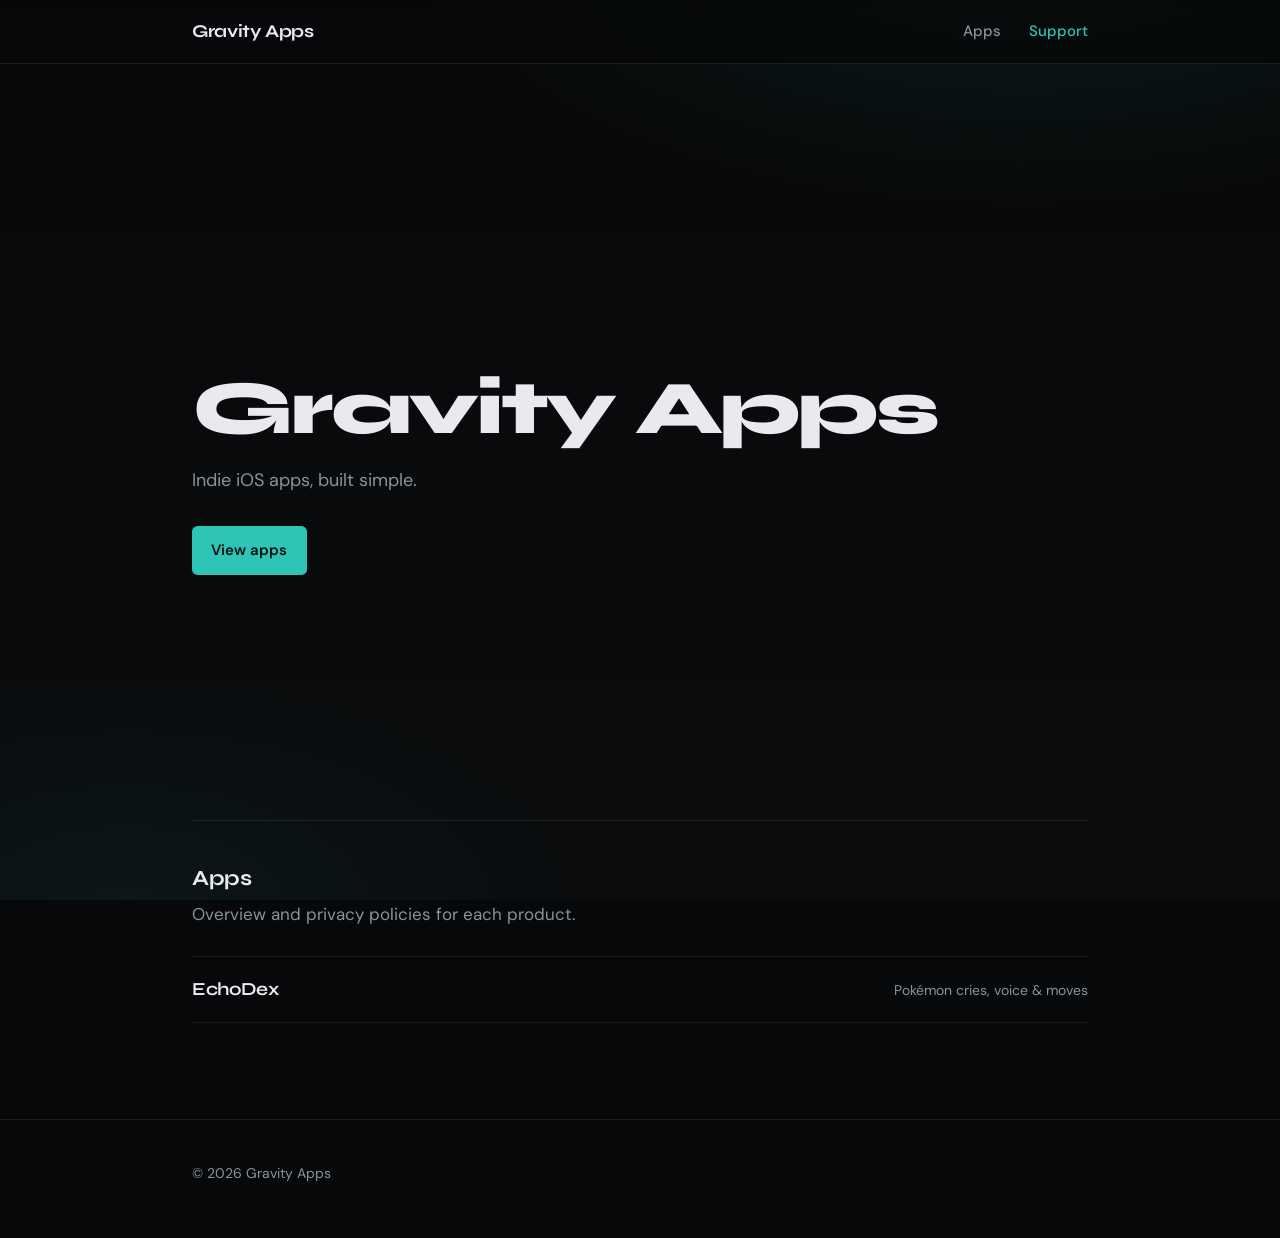
==== docs/index.html @ be377982 "Add Gravity Apps developer site shell. Static docs/ site for app overviews and EchoDex privacy, read" ====
<!DOCTYPE html>
<html lang="en">
  <head>
    <meta charset="utf-8" />
    <meta name="viewport" content="width=device-width, initial-scale=1" />
    <title>Gravity Apps</title>
    <meta
      name="description"
      content="Indie iOS apps, built simple. Gravity Apps — developer home and privacy policies."
    />
    <link rel="preconnect" href="https://fonts.googleapis.com" />
    <link rel="preconnect" href="https://fonts.gstatic.com" crossorigin />
    <link
      href="https://fonts.googleapis.com/css2?family=DM+Sans:ital,opsz,wght@0,9..40,400;0,9..40,500;0,9..40,600;0,9..40,700;1,9..40,400&family=Syne:wght@600;700;800&display=swap"
      rel="stylesheet"
    />
    <link rel="stylesheet" href="css/styles.css" />
  </head>
  <body>
    <header class="site-header">
      <div class="site-header__inner">
        <a class="wordmark" href="./">Gravity Apps</a>
        <nav class="nav" aria-label="Primary">
          <a href="apps/">Apps</a>
          <a
            class="nav-support"
            href="https://ko-fi.com/gravityapps"
            target="_blank"
            rel="noopener noreferrer"
            >Support</a
          >
        </nav>
      </div>
    </header>

    <main class="main">
      <section class="hero" aria-label="Intro">
        <h1 class="hero__brand">Gravity Apps</h1>
        <p class="hero__tagline">Indie iOS apps, built simple.</p>
        <div class="hero__cta">
          <a class="btn btn--primary" href="apps/">View apps</a>
        </div>
      </section>

      <section class="section" aria-labelledby="apps-heading">
        <h2 class="section__title" id="apps-heading">Apps</h2>
        <p class="section__lead">Overview and privacy policies for each product.</p>
        <ul class="app-list">
          <li>
            <a class="app-link" href="apps/echodex/">
              <span class="app-link__name">EchoDex</span>
              <span class="app-link__meta">Pokémon cries, voice &amp; moves</span>
            </a>
          </li>
        </ul>
      </section>
    </main>

    <footer class="site-footer">
      <div class="site-footer__inner">
        <p>&copy; <span id="year"></span> Gravity Apps</p>
      </div>
    </footer>

    <script src="js/main.js"></script>
    <script>
      document.getElementById("year").textContent = new Date().getFullYear();
    </script>
  </body>
</html>
---- docs/css/styles.css ----
:root {
  --bg: #070809;
  --bg-elevated: #0e1012;
  --ink: #e8eaed;
  --ink-muted: #8b929a;
  --accent: #2ec4b6;
  --accent-dim: rgba(46, 196, 182, 0.14);
  --line: rgba(232, 234, 237, 0.08);
  --font-display: "Syne", system-ui, sans-serif;
  --font-body: "DM Sans", system-ui, sans-serif;
  --nav-h: 4rem;
  --max: 42rem;
  --max-wide: 56rem;
}

*,
*::before,
*::after {
  box-sizing: border-box;
}

html {
  color-scheme: dark;
  scroll-behavior: smooth;
}

body {
  margin: 0;
  min-height: 100vh;
  display: flex;
  flex-direction: column;
  font-family: var(--font-body);
  font-size: 1.0625rem;
  line-height: 1.6;
  color: var(--ink);
  background-color: var(--bg);
  background-image:
    radial-gradient(ellipse 90% 60% at 80% -10%, rgba(46, 196, 182, 0.12), transparent 55%),
    radial-gradient(ellipse 70% 50% at 10% 100%, rgba(46, 196, 182, 0.06), transparent 50%),
    linear-gradient(180deg, #070809 0%, #0a0c0e 100%);
  background-attachment: fixed;
  -webkit-font-smoothing: antialiased;
}

body.is-ready {
  animation: page-in 0.55s ease-out both;
}

@keyframes page-in {
  from {
    opacity: 0;
    transform: translateY(6px);
  }
  to {
    opacity: 1;
    transform: translateY(0);
  }
}

@media (prefers-reduced-motion: reduce) {
  html {
    scroll-behavior: auto;
  }

  body.is-ready {
    animation: none;
  }

  .app-link {
    transition: none;
  }
}

a {
  color: var(--accent);
  text-decoration-thickness: 1px;
  text-underline-offset: 0.18em;
}

a:hover {
  color: #5ee0d4;
}

img {
  max-width: 100%;
  height: auto;
}

.site-header {
  position: sticky;
  top: 0;
  z-index: 20;
  height: var(--nav-h);
  display: flex;
  align-items: center;
  border-bottom: 1px solid var(--line);
  background: rgba(7, 8, 9, 0.78);
  backdrop-filter: blur(12px);
  -webkit-backdrop-filter: blur(12px);
}

.site-header__inner {
  width: min(100% - 2.5rem, var(--max-wide));
  margin-inline: auto;
  display: flex;
  align-items: center;
  justify-content: space-between;
  gap: 1.5rem;
}

.wordmark {
  font-family: var(--font-display);
  font-weight: 700;
  font-size: 1.125rem;
  letter-spacing: -0.02em;
  color: var(--ink);
  text-decoration: none;
}

.wordmark:hover {
  color: var(--ink);
}

.nav {
  display: flex;
  align-items: center;
  gap: 1.75rem;
}

.nav a {
  font-size: 0.9375rem;
  font-weight: 500;
  color: var(--ink-muted);
  text-decoration: none;
  transition: color 0.2s ease;
}

.nav a:hover,
.nav a[aria-current="page"] {
  color: var(--ink);
}

.nav a.nav-support {
  color: var(--accent);
}

.nav a.nav-support:hover {
  color: #5ee0d4;
}

.main {
  flex: 1 0 auto;
  width: min(100% - 2.5rem, var(--max-wide));
  margin-inline: auto;
  padding-block: 3rem 5rem;
}

.main--narrow {
  width: min(100% - 2.5rem, var(--max));
}

.hero {
  min-height: calc(100vh - var(--nav-h) - 8rem);
  display: flex;
  flex-direction: column;
  justify-content: center;
  padding-block: 4rem 3rem;
  gap: 1.25rem;
}

.hero__brand {
  margin: 0;
  font-family: var(--font-display);
  font-weight: 800;
  font-size: clamp(2.75rem, 8vw, 4.75rem);
  line-height: 0.95;
  letter-spacing: -0.04em;
}

.hero__tagline {
  margin: 0;
  max-width: 22rem;
  font-size: 1.125rem;
  color: var(--ink-muted);
}

.hero__cta {
  margin-top: 0.75rem;
  display: flex;
  flex-wrap: wrap;
  gap: 0.75rem 1.25rem;
  align-items: center;
}

.btn {
  display: inline-flex;
  align-items: center;
  justify-content: center;
  padding: 0.7rem 1.15rem;
  font-family: var(--font-body);
  font-size: 0.9375rem;
  font-weight: 600;
  border-radius: 0.35rem;
  text-decoration: none;
  transition: background 0.2s ease, color 0.2s ease, border-color 0.2s ease;
}

.btn--primary {
  background: var(--accent);
  color: #041210;
  border: 1px solid transparent;
}

.btn--primary:hover {
  background: #5ee0d4;
  color: #041210;
}

.btn--ghost {
  background: transparent;
  color: var(--ink-muted);
  border: 1px solid var(--line);
}

.btn--ghost:hover {
  color: var(--ink);
  border-color: rgba(232, 234, 237, 0.2);
}

.section {
  padding-block: 2.5rem 1rem;
  border-top: 1px solid var(--line);
}

.section__title {
  margin: 0 0 0.35rem;
  font-family: var(--font-display);
  font-size: 1.35rem;
  font-weight: 700;
  letter-spacing: -0.02em;
}

.section__lead {
  margin: 0 0 1.75rem;
  color: var(--ink-muted);
  max-width: 28rem;
}

.app-list {
  list-style: none;
  margin: 0;
  padding: 0;
  display: flex;
  flex-direction: column;
  gap: 0;
}

.app-link {
  display: flex;
  align-items: baseline;
  justify-content: space-between;
  gap: 1rem;
  padding: 1.1rem 0;
  border-bottom: 1px solid var(--line);
  text-decoration: none;
  color: inherit;
  transition: padding-left 0.25s ease, color 0.2s ease, border-color 0.2s ease;
}

.app-link:first-child {
  border-top: 1px solid var(--line);
}

.app-link:hover {
  padding-left: 0.5rem;
  color: var(--accent);
  border-color: rgba(46, 196, 182, 0.35);
}

.app-link__name {
  font-family: var(--font-display);
  font-weight: 650;
  font-size: 1.15rem;
  letter-spacing: -0.02em;
}

.app-link__meta {
  font-size: 0.875rem;
  color: var(--ink-muted);
  white-space: nowrap;
}

.app-link:hover .app-link__meta {
  color: var(--accent);
}

.page-header {
  margin-bottom: 2.5rem;
}

.page-header h1 {
  margin: 0 0 0.5rem;
  font-family: var(--font-display);
  font-size: clamp(2rem, 5vw, 2.75rem);
  font-weight: 750;
  letter-spacing: -0.03em;
  line-height: 1.1;
}

.page-header p {
  margin: 0;
  color: var(--ink-muted);
  max-width: 32rem;
}

.prose {
  color: var(--ink);
}

.prose h2 {
  margin: 2.25rem 0 0.75rem;
  font-family: var(--font-display);
  font-size: 1.25rem;
  font-weight: 700;
  letter-spacing: -0.02em;
}

.prose h2:first-child {
  margin-top: 0;
}

.prose p,
.prose ul {
  color: var(--ink-muted);
}

.prose ul {
  padding-left: 1.2rem;
}

.prose li {
  margin-bottom: 0.35rem;
}

.prose strong {
  color: var(--ink);
  font-weight: 600;
}

.stub-banner {
  margin: 0 0 2rem;
  padding: 1rem 1.15rem;
  background: var(--accent-dim);
  border-left: 3px solid var(--accent);
  color: var(--ink);
  font-size: 0.9375rem;
}

.stub-banner strong {
  color: var(--accent);
}

.meta-row {
  display: flex;
  flex-wrap: wrap;
  gap: 0.75rem 1.5rem;
  margin: 1.5rem 0 0;
  padding: 0;
  list-style: none;
  font-size: 0.9rem;
  color: var(--ink-muted);
}

.meta-row a {
  text-decoration: none;
  font-weight: 500;
}

.status-pill {
  display: inline-block;
  font-size: 0.75rem;
  font-weight: 600;
  letter-spacing: 0.04em;
  text-transform: uppercase;
  color: var(--accent);
  background: var(--accent-dim);
  padding: 0.25rem 0.55rem;
  border-radius: 0.25rem;
}

.site-footer {
  flex-shrink: 0;
  border-top: 1px solid var(--line);
  padding: 1.75rem 0 2.5rem;
}

.site-footer__inner {
  width: min(100% - 2.5rem, var(--max-wide));
  margin-inline: auto;
  font-size: 0.875rem;
  color: var(--ink-muted);
}

.back-link {
  margin-top: 2.5rem;
}

.shot-rail {
  display: flex;
  gap: 1rem;
  overflow-x: auto;
  padding: 0.25rem 0 1rem;
  margin: 0 0 2rem;
  scroll-snap-type: x mandatory;
  -webkit-overflow-scrolling: touch;
}

.shot-rail figure {
  margin: 0;
  flex: 0 0 auto;
  width: min(42vw, 11.5rem);
  scroll-snap-align: start;
}

.shot-rail img {
  display: block;
  width: 100%;
  height: auto;
  border-radius: 0.85rem;
  border: 1px solid var(--line);
  background: var(--bg-elevated);
}

.shot-rail figcaption {
  margin-top: 0.5rem;
  font-size: 0.8rem;
  color: var(--ink-muted);
}

.feature-list {
  margin: 0 0 1.5rem;
  padding-left: 1.15rem;
  color: var(--ink-muted);
}

.feature-list li {
  margin-bottom: 0.4rem;
}

.disclaimer {
  margin: 2rem 0 0;
  padding-top: 1.25rem;
  border-top: 1px solid var(--line);
  font-size: 0.85rem;
  color: var(--ink-muted);
}

.lang-toggle {
  display: flex;
  gap: 0.5rem;
  margin-bottom: 1.5rem;
}

.lang-toggle button {
  font-family: var(--font-body);
  font-size: 0.875rem;
  font-weight: 600;
  padding: 0.45rem 0.85rem;
  border: 1px solid var(--line);
  background: transparent;
  color: var(--ink-muted);
  border-radius: 0.3rem;
  cursor: pointer;
}

.lang-toggle button[aria-pressed="true"] {
  border-color: var(--accent);
  color: var(--accent);
  background: var(--accent-dim);
}

.lang-toggle button:hover {
  color: var(--ink);
}

.privacy-panel[hidden] {
  display: none;
}

.prose--readable {
  max-width: var(--max);
}

code {
  font-size: 0.9em;
  color: var(--accent);
}

@media (max-width: 560px) {
  .site-header__inner,
  .main,
  .main--narrow,
  .site-footer__inner {
    width: min(100% - 1.5rem, var(--max-wide));
  }

  .nav {
    gap: 1.15rem;
  }

  .app-link {
    flex-direction: column;
    align-items: flex-start;
    gap: 0.25rem;
  }
}
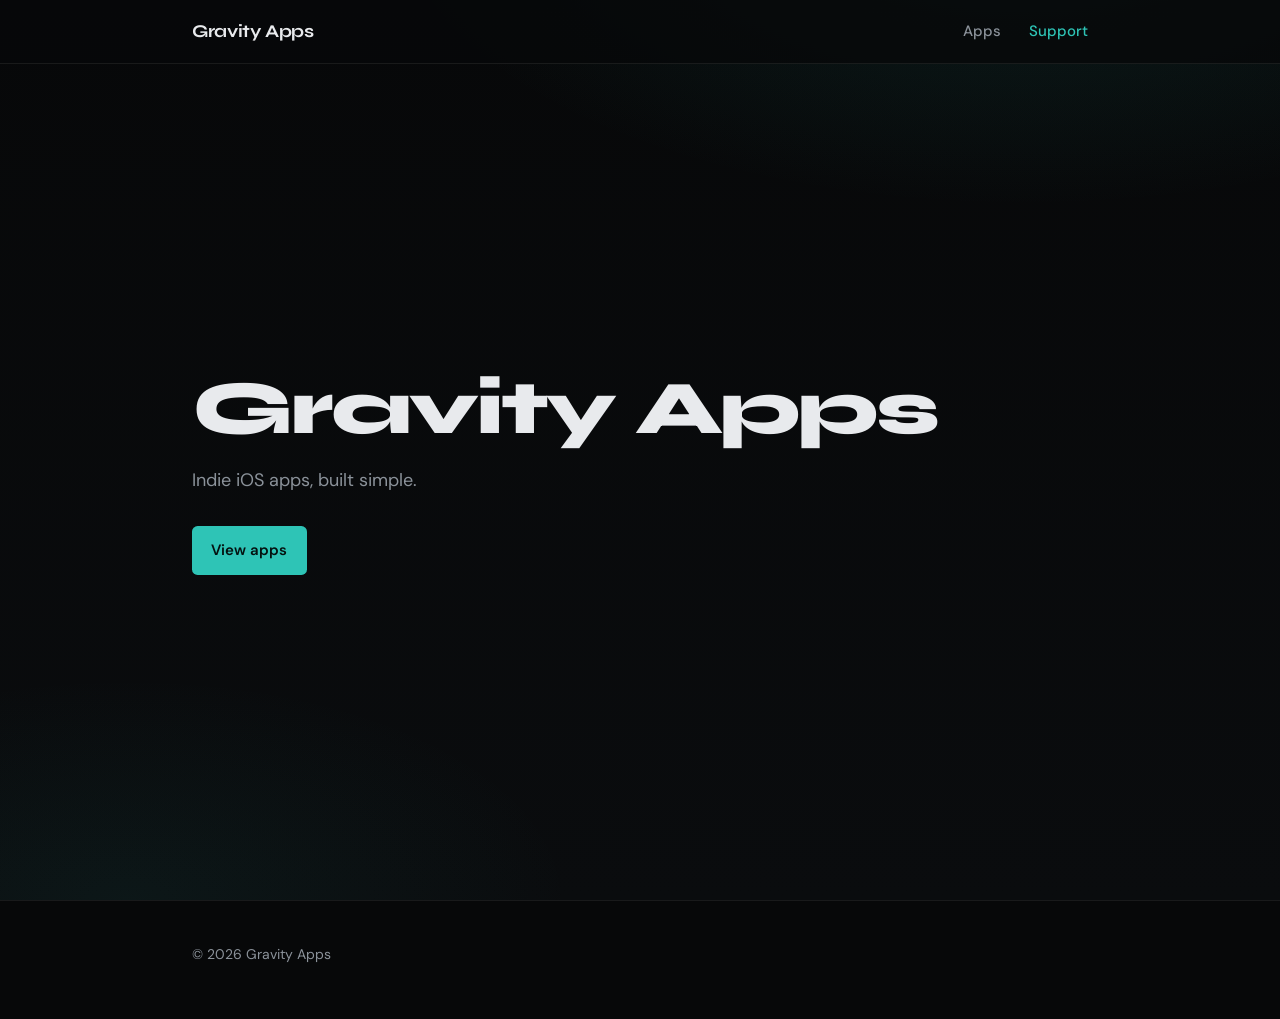
==== commit 239d75ba: "Update EchoDex documentation and screenshots. Revise README to reflect new screenshot organization. " ====
--- a/docs/index.html
+++ b/docs/index.html
@@ -41,19 +41,6 @@
           <a class="btn btn--primary" href="apps/">View apps</a>
         </div>
       </section>
-
-      <section class="section" aria-labelledby="apps-heading">
-        <h2 class="section__title" id="apps-heading">Apps</h2>
-        <p class="section__lead">Overview and privacy policies for each product.</p>
-        <ul class="app-list">
-          <li>
-            <a class="app-link" href="apps/echodex/">
-              <span class="app-link__name">EchoDex</span>
-              <span class="app-link__meta">Pokémon cries, voice &amp; moves</span>
-            </a>
-          </li>
-        </ul>
-      </section>
     </main>
 
     <footer class="site-footer">
--- a/docs/css/styles.css
+++ b/docs/css/styles.css
@@ -422,6 +422,14 @@
   scroll-snap-align: start;
 }
 
+.shot-rail--tablet figure {
+  width: min(55vw, 16rem);
+}
+
+.shot-rail--tablet figure.is-landscape {
+  width: min(72vw, 22rem);
+}
+
 .shot-rail img {
   display: block;
   width: 100%;
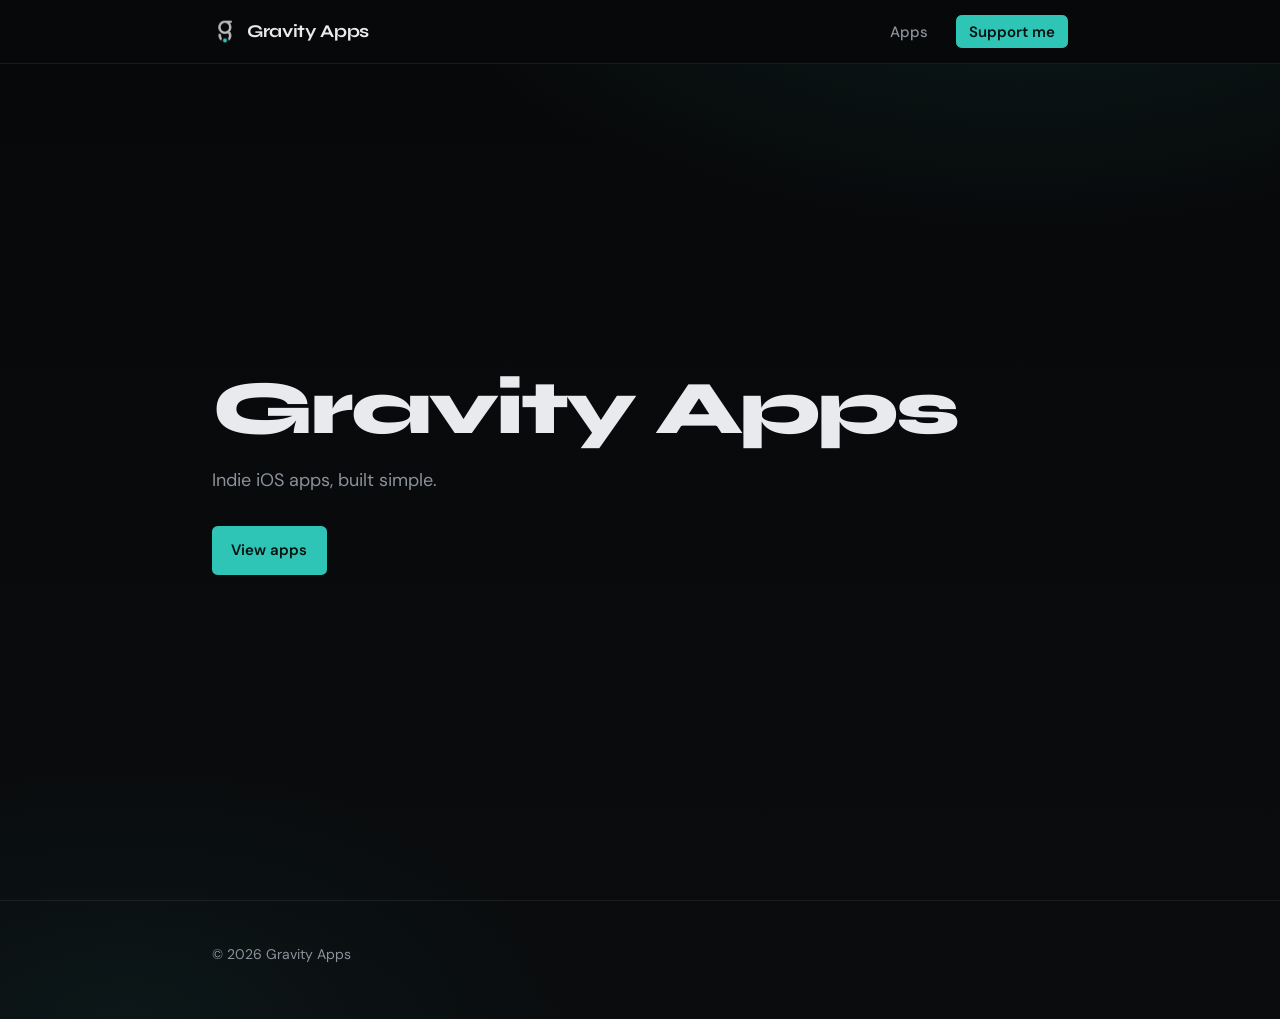
==== commit 0078c027: "Add favicon and apple-touch-icon support. Update wordmark structure with logo and text. Modify navig" ====
--- a/docs/index.html
+++ b/docs/index.html
@@ -15,19 +15,31 @@
       rel="stylesheet"
     />
     <link rel="stylesheet" href="css/styles.css" />
+    <link rel="icon" href="assets/favicon.ico" sizes="any" />
+    <link rel="icon" type="image/png" href="assets/favicon-32.png" sizes="32x32" />
+    <link rel="apple-touch-icon" href="assets/apple-touch-icon.png" />
   </head>
   <body>
     <header class="site-header">
       <div class="site-header__inner">
-        <a class="wordmark" href="./">Gravity Apps</a>
+        <a class="wordmark" href="./">
+          <img
+            class="wordmark__mark"
+            src="assets/gravityapps_mark.png"
+            alt=""
+            width="128"
+            height="128"
+          />
+          <span class="wordmark__text">Gravity Apps</span>
+        </a>
         <nav class="nav" aria-label="Primary">
           <a href="apps/">Apps</a>
           <a
             class="nav-support"
-            href="https://ko-fi.com/gravityapps"
+            href="https://buymeacoffee.com/gravityapps"
             target="_blank"
             rel="noopener noreferrer"
-            >Support</a
+            >Support me</a
           >
         </nav>
       </div>
--- a/docs/css/styles.css
+++ b/docs/css/styles.css
@@ -22,11 +22,14 @@
 html {
   color-scheme: dark;
   scroll-behavior: smooth;
+  overflow-x: clip;
 }
 
 body {
   margin: 0;
   min-height: 100vh;
+  max-width: 100%;
+  overflow-x: clip;
   display: flex;
   flex-direction: column;
   font-family: var(--font-body);
@@ -38,11 +41,10 @@
     radial-gradient(ellipse 90% 60% at 80% -10%, rgba(46, 196, 182, 0.12), transparent 55%),
     radial-gradient(ellipse 70% 50% at 10% 100%, rgba(46, 196, 182, 0.06), transparent 50%),
     linear-gradient(180deg, #070809 0%, #0a0c0e 100%);
-  background-attachment: fixed;
   -webkit-font-smoothing: antialiased;
 }
 
-body.is-ready {
+.main.is-ready {
   animation: page-in 0.55s ease-out both;
 }
 
@@ -53,7 +55,7 @@
   }
   to {
     opacity: 1;
-    transform: translateY(0);
+    transform: none;
   }
 }
 
@@ -62,7 +64,7 @@
     scroll-behavior: auto;
   }
 
-  body.is-ready {
+  .main.is-ready {
     animation: none;
   }
 
@@ -94,21 +96,26 @@
   display: flex;
   align-items: center;
   border-bottom: 1px solid var(--line);
-  background: rgba(7, 8, 9, 0.78);
-  backdrop-filter: blur(12px);
-  -webkit-backdrop-filter: blur(12px);
+  background: #070809;
 }
 
 .site-header__inner {
-  width: min(100% - 2.5rem, var(--max-wide));
+  width: 100%;
+  max-width: var(--max-wide);
   margin-inline: auto;
+  padding-inline: 1.25rem;
   display: flex;
   align-items: center;
   justify-content: space-between;
-  gap: 1.5rem;
+  gap: 1rem;
+  min-width: 0;
 }
 
 .wordmark {
+  display: inline-flex;
+  align-items: center;
+  gap: 0.55rem;
+  min-width: 0;
   font-family: var(--font-display);
   font-weight: 700;
   font-size: 1.125rem;
@@ -121,6 +128,20 @@
   color: var(--ink);
 }
 
+.wordmark__mark {
+  width: 1.65rem;
+  height: 1.65rem;
+  flex-shrink: 0;
+  display: block;
+  object-fit: contain;
+}
+
+.wordmark__text {
+  overflow: hidden;
+  text-overflow: ellipsis;
+  white-space: nowrap;
+}
+
 .nav {
   display: flex;
   align-items: center;
@@ -141,22 +162,34 @@
 }
 
 .nav a.nav-support {
-  color: var(--accent);
+  color: #041210;
+  background: var(--accent);
+  border: 1px solid var(--accent);
+  padding: 0.4rem 0.75rem;
+  border-radius: 0.35rem;
+  font-weight: 600;
+  line-height: 1.2;
+  transition: background 0.2s ease, color 0.2s ease, border-color 0.2s ease;
 }
 
 .nav a.nav-support:hover {
-  color: #5ee0d4;
+  color: #041210;
+  background: #5ee0d4;
+  border-color: #5ee0d4;
 }
 
 .main {
   flex: 1 0 auto;
-  width: min(100% - 2.5rem, var(--max-wide));
+  width: 100%;
+  max-width: var(--max-wide);
   margin-inline: auto;
-  padding-block: 3rem 5rem;
+  padding: 3rem 1.25rem 5rem;
+  min-width: 0;
+  box-sizing: border-box;
 }
 
 .main--narrow {
-  width: min(100% - 2.5rem, var(--max));
+  max-width: var(--max);
 }
 
 .hero {
@@ -315,6 +348,8 @@
 
 .prose {
   color: var(--ink);
+  overflow-wrap: anywhere;
+  word-break: break-word;
 }
 
 .prose h2 {
@@ -330,11 +365,13 @@
 }
 
 .prose p,
-.prose ul {
-  color: var(--ink-muted);
-}
-
-.prose ul {
+.prose ul,
+.prose ol {
+  color: var(--ink-muted);
+}
+
+.prose ul,
+.prose ol {
   padding-left: 1.2rem;
 }
 
@@ -345,6 +382,10 @@
 .prose strong {
   color: var(--ink);
   font-weight: 600;
+}
+
+.prose a {
+  overflow-wrap: anywhere;
 }
 
 .stub-banner {
@@ -395,10 +436,13 @@
 }
 
 .site-footer__inner {
-  width: min(100% - 2.5rem, var(--max-wide));
+  width: 100%;
+  max-width: var(--max-wide);
   margin-inline: auto;
+  padding-inline: 1.25rem;
   font-size: 0.875rem;
   color: var(--ink-muted);
+  box-sizing: border-box;
 }
 
 .back-link {
@@ -502,18 +546,23 @@
 code {
   font-size: 0.9em;
   color: var(--accent);
+  overflow-wrap: anywhere;
 }
 
 @media (max-width: 560px) {
   .site-header__inner,
   .main,
-  .main--narrow,
   .site-footer__inner {
-    width: min(100% - 1.5rem, var(--max-wide));
+    padding-inline: 0.875rem;
+  }
+
+  .page-header h1 {
+    font-size: clamp(1.65rem, 8vw, 2.25rem);
   }
 
   .nav {
     gap: 1.15rem;
+    flex-shrink: 0;
   }
 
   .app-link {
